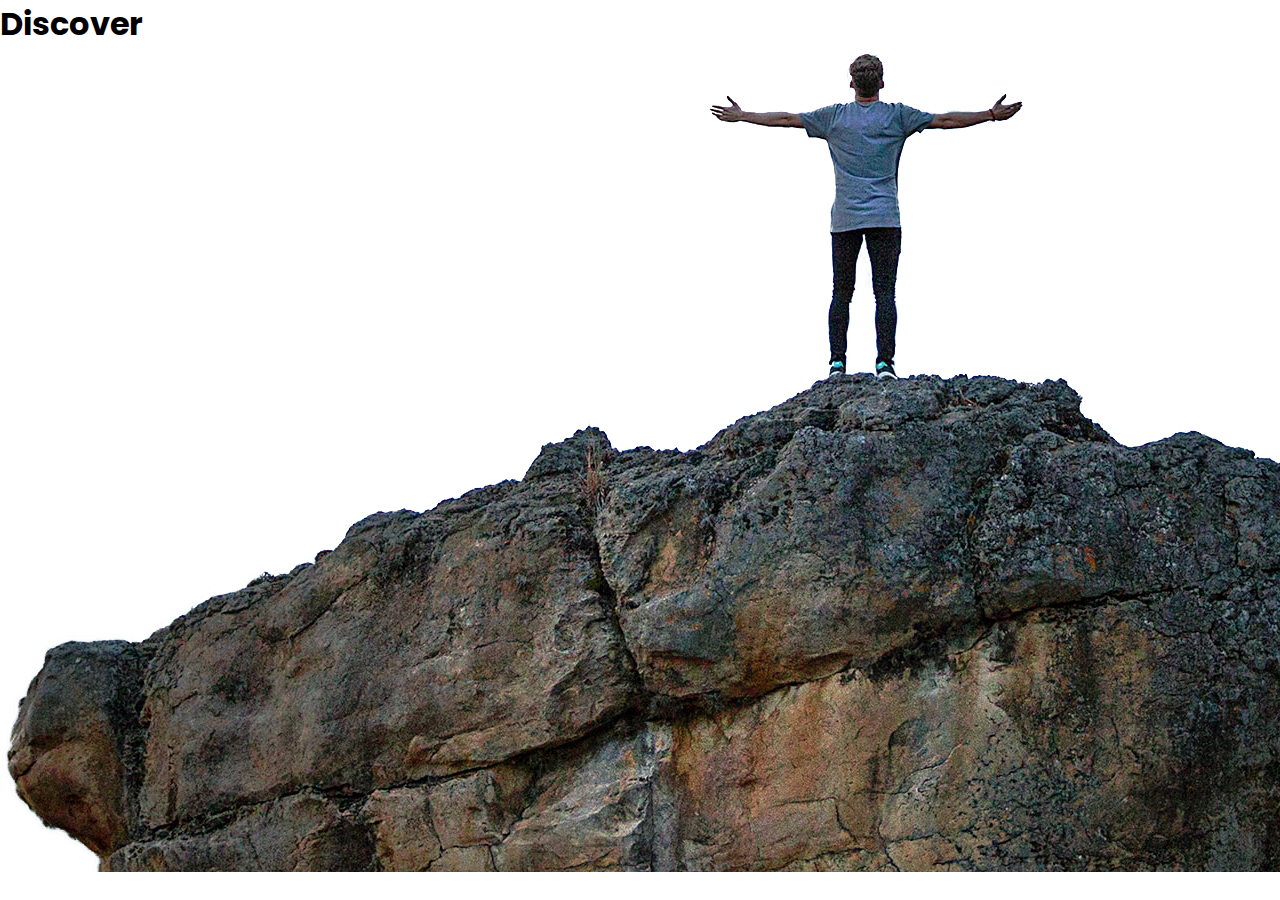
==== parallax-scrolling-background/index.html @ 7a624b16 "init project" ====
<!DOCTYPE html>
<html lang="en">

<head>
    <meta charset="UTF-8">
    <meta http-equiv="X-UA-Compatible" content="IE=edge">
    <meta name="viewport" content="width=device-width, initial-scale=1.0">
    <title>Document</title>
    <link rel="stylesheet" href="style.css">
    <link href='https://unpkg.com/boxicons@2.0.7/css/boxicons.min.css' rel='stylesheet'>
</head>

<body>
    <header class="header">
        <!-- <nav class="container">
            <div class="logo">
                <h3 class="logo__name">Brand <span>Name</span></h3>
            </div>
            <div>
                <i class='bx bx-menu'></i>
            </div>
        </nav> -->

        <h1 class="bg__title translate">Discover</h1>

        <img src="../parallax-scrolling-background/img/person.png" alt="" class="person translate">
        <img src="../parallax-scrolling-background/img/mountain1.png" alt="" class="mountain1 translate">
        <img src="../parallax-scrolling-background/img/mountain2.png" alt="" class="mountain2 translate">
        <img src="../parallax-scrolling-background/img/mountain3.png" alt="" class="mountain3 translate">
        <img src="../parallax-scrolling-background/img/sky.png" alt="" class="sky translate">


    </header>
</body>

</html>
---- parallax-scrolling-background/style.css ----
@import url('https://fonts.googleapis.com/css2?family=Poppins:wght@300;400;600&display=swap');
* {
    padding: 0;
    margin: 0;
    box-sizing: border-box;
}

body {
    font-family: 'Poppins', sans-serif;
}

.header {
    width: 100%;
    height: 100vh;
    position: relative;
    overflow: hidden;
}
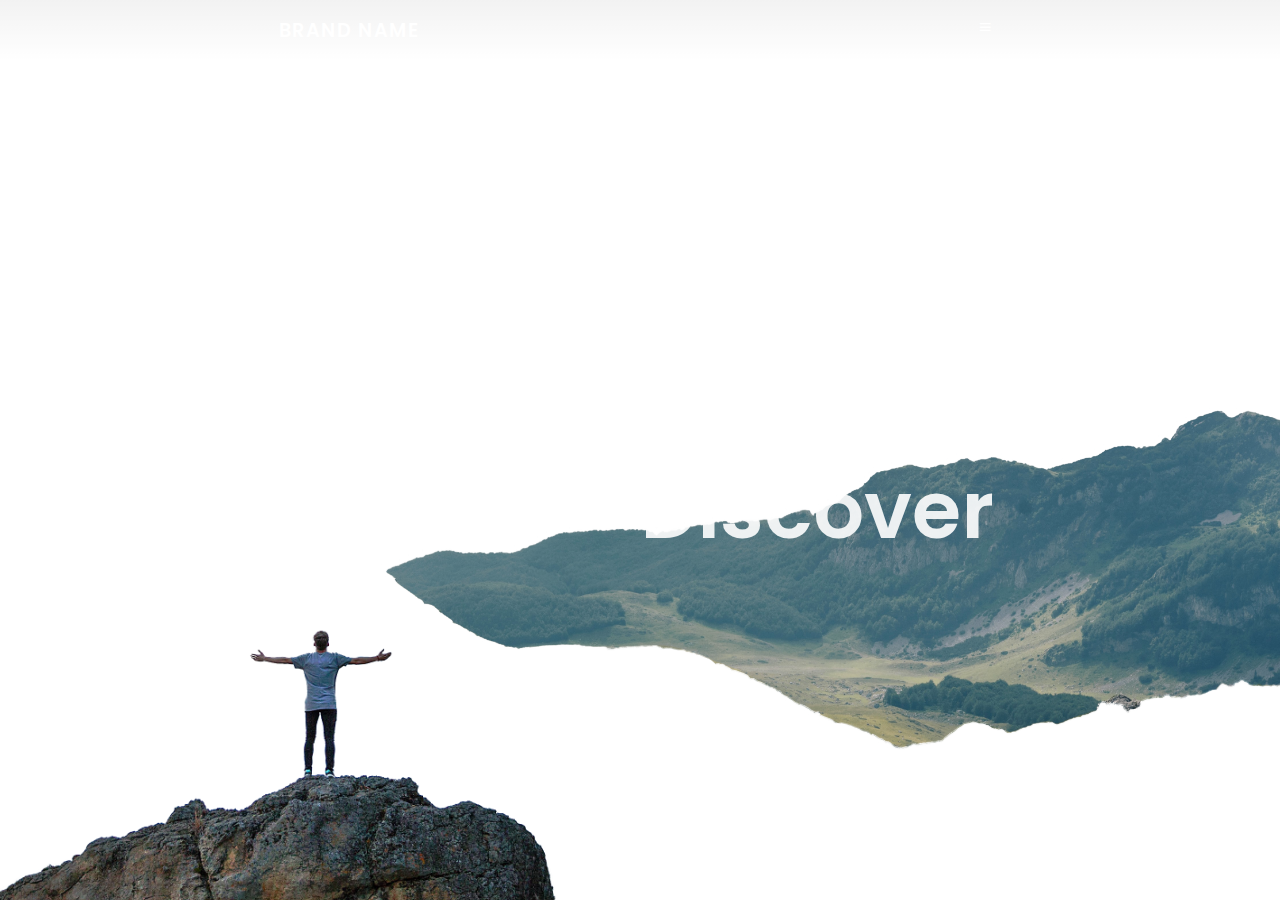
==== commit 0a0b8429: "img bg" ====
--- a/parallax-scrolling-background/index.html
+++ b/parallax-scrolling-background/index.html
@@ -12,25 +12,23 @@
 
 <body>
     <header class="header">
-        <!-- <nav class="container">
-            <div class="logo">
-                <h3 class="logo__name">Brand <span>Name</span></h3>
+        <nav class="navbar">
+            <div class="container">
+                <h3 class="logo">Brand <span>Name</span></h3>
+                <div class="hamburger">
+                    <i class='bx bx-menu'></i>
+                </div>
             </div>
-            <div>
-                <i class='bx bx-menu'></i>
-            </div>
-        </nav> -->
-
+        </nav>
         <h1 class="bg__title translate">Discover</h1>
-
         <img src="../parallax-scrolling-background/img/person.png" alt="" class="person translate">
         <img src="../parallax-scrolling-background/img/mountain1.png" alt="" class="mountain1 translate">
         <img src="../parallax-scrolling-background/img/mountain2.png" alt="" class="mountain2 translate">
         <img src="../parallax-scrolling-background/img/mountain3.png" alt="" class="mountain3 translate">
         <img src="../parallax-scrolling-background/img/sky.png" alt="" class="sky translate">
+    </header>
 
-
-    </header>
+    <section></section>
 </body>
 
 </html>--- a/parallax-scrolling-background/style.css
+++ b/parallax-scrolling-background/style.css
@@ -14,4 +14,95 @@
     height: 100vh;
     position: relative;
     overflow: hidden;
+}
+
+.navbar {
+    position: absolute;
+    top: 0;
+    left: 0;
+    z-index: 30;
+    width: 100%;
+    padding: 1rem 0;
+    z-index: 30;
+    background: linear-gradient(to bottom, rgba( 0, 0, 0, 0.05), transparent)
+}
+
+.container {
+    display: flex;
+    justify-content: space-around;
+}
+
+.logo {
+    color: #fff;
+    font-size: 1.2rem;
+    text-transform: uppercase;
+    letter-spacing: 0.1rem;
+    font-weight: 600;
+}
+
+.hamburger {
+    width: 1.55rem;
+    height: 1.5rem;
+    cursor: pointer;
+    color: #fff;
+}
+
+.mountain1 {
+    position: absolute;
+    bottom: -100px;
+    width: 1500px;
+    right: 0;
+    z-index: 19;
+}
+
+.person {
+    position: absolute;
+    width: 650px;
+    bottom: -100px;
+    left: -70px;
+    z-index: 20;
+}
+
+.mountain2 {
+    position: absolute;
+    width: 1100px;
+    bottom: -100px;
+    left: 0;
+    z-index: 18;
+}
+
+.mountain3 {
+    position: absolute;
+    width: 900px;
+    bottom: 150px;
+    right: 0;
+    z-index: 17;
+}
+
+.sky {
+    position: absolute;
+    width: 2100px;
+    bottom: 250px;
+    right: 0;
+}
+
+.bg__title {
+    position: absolute;
+    color: #fff;
+    font-size: 5rem;
+    font-weight: 600;
+    z-index: 30;
+    width: 100%;
+    top: 50%;
+    left: 50%;
+    opacity: 0.9;
+    /* position: absolute;
+    z-index: 30;
+    line-height: 4rem;
+    top: calc(50% - 2rem);
+    width: 100%;
+    text-align: center;
+    font-size: 5rem;
+    font-weight: 600;
+    color: #fff; */
 }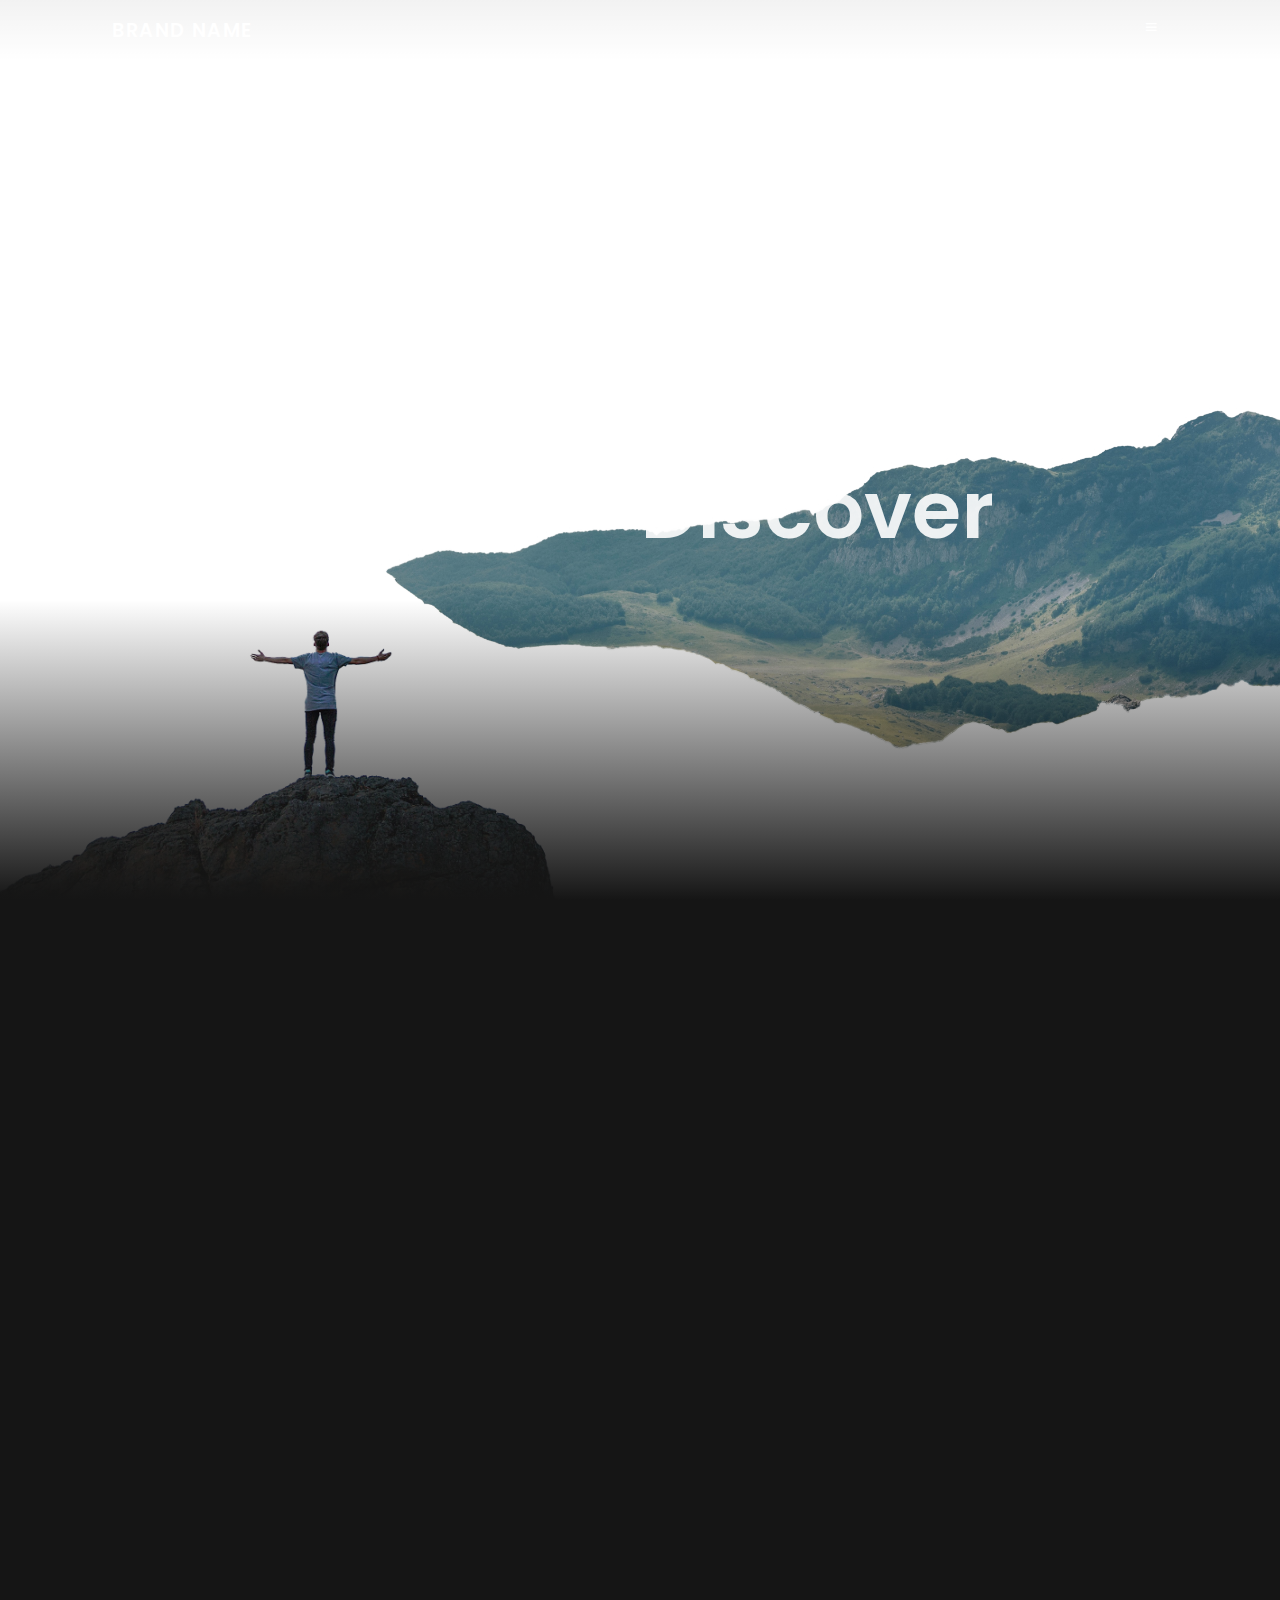
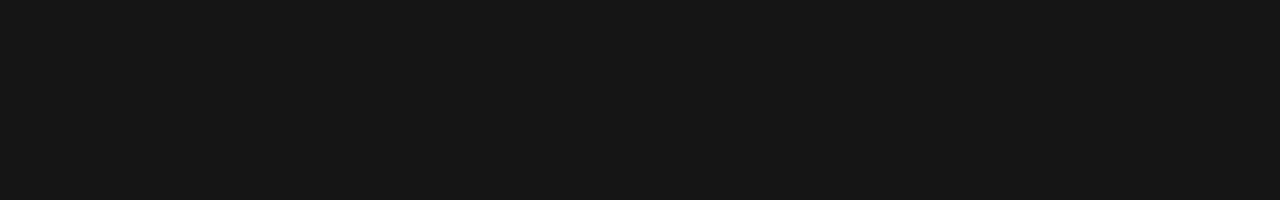
==== commit baf7888d: "done" ====
--- a/parallax-scrolling-background/index.html
+++ b/parallax-scrolling-background/index.html
@@ -20,15 +20,34 @@
                 </div>
             </div>
         </nav>
-        <h1 class="bg__title translate">Discover</h1>
-        <img src="../parallax-scrolling-background/img/person.png" alt="" class="person translate">
-        <img src="../parallax-scrolling-background/img/mountain1.png" alt="" class="mountain1 translate">
-        <img src="../parallax-scrolling-background/img/mountain2.png" alt="" class="mountain2 translate">
-        <img src="../parallax-scrolling-background/img/mountain3.png" alt="" class="mountain3 translate">
-        <img src="../parallax-scrolling-background/img/sky.png" alt="" class="sky translate">
+        <h1 class="bg__title translate" data-speed="0.1">Discover</h1>
+        <img src="../parallax-scrolling-background/img/person.png" data-speed="-0.25" alt="" class="person translate">
+        <img src="../parallax-scrolling-background/img/mountain1.png" data-speed="-0.2" alt="" class="mountain1 translate">
+        <img src="../parallax-scrolling-background/img/mountain2.png" data-speed="0.4" alt="" class="mountain2 translate">
+        <img src="../parallax-scrolling-background/img/mountain3.png" data-speed="0.3" alt="" class="mountain3 translate">
+        <img src="../parallax-scrolling-background/img/sky.png" data-speed="0.5" alt="" class="sky translate">
     </header>
 
-    <section></section>
+    <section>
+        <div class="shadow"></div>
+
+        <div class="container">
+            <div class="content opacity">
+                <h3 class="title">Lorem ipsum
+                    <div class="border"></div>
+                </h3>
+                <p class="text">Lorem ipsum dolor, sit amet consectetur adipisicing elit. Eaque officiis quos expedita ipsa, a quidem inventore voluptates debitis accusamus tenetur qui et voluptas dicta, culpa earum, doloribus odio consectetur consequuntur soluta quasi
+                    nobis! Deserunt voluptatum reiciendis iure expedita sequi quisquam laboriosam temporibus exercitationem.</p>
+            </div>
+
+            <div class="imgSmall opacity">
+                <img src="../parallax-scrolling-background/img/image.jpg" alt="">
+            </div>
+
+        </div>
+    </section>
+
+    <script src="../parallax-scrolling-background/main.js"></script>
 </body>
 
 </html>--- a/parallax-scrolling-background/style.css
+++ b/parallax-scrolling-background/style.css
@@ -28,8 +28,14 @@
 }
 
 .container {
+    max-width: 70rem;
+    padding: 0 2rem;
+    margin: 0 auto;
+}
+
+.navbar>.container {
     display: flex;
-    justify-content: space-around;
+    justify-content: space-between;
 }
 
 .logo {
@@ -105,4 +111,87 @@
     font-size: 5rem;
     font-weight: 600;
     color: #fff; */
+}
+
+section {
+    position: relative;
+    background-color: #151515;
+    width: 100%;
+}
+
+section .container {
+    padding: 3rem;
+    display: grid;
+    grid-template-columns: repeat(2, 1fr);
+    align-items: center;
+    justify-content: center;
+    min-height: 100vh;
+    column-gap: 3rem;
+}
+
+section img {
+    width: 100%;
+}
+
+.content {
+    color: #fff;
+    transform: translateY(-50px);
+}
+
+.imgSmall {
+    transform: translateY(50px);
+}
+
+.title {
+    font-weight: 600;
+    font-size: 1.5rem;
+    margin-bottom: 1rem;
+    padding-bottom: .5rem;
+    position: relative;
+}
+
+.border {
+    position: absolute;
+    width: 40%;
+    height: 3px;
+    background-color: #fff;
+    bottom: 0;
+    left: 0;
+    z-index: 30;
+}
+
+.text {
+    text-align: justify;
+}
+
+.shadow {
+    position: absolute;
+    bottom: 100%;
+    height: 300px;
+    width: 100%;
+    left: 0;
+    z-index: 20;
+    background: linear-gradient(to top, #151515, transparent);
+}
+
+.opacity {
+    opacity: 0;
+}
+
+@media (max-width: 850px) {
+    section .container {
+        grid-template-columns: 1fr;
+    }
+}
+
+@media(max-width: 600px) {
+    .big-title {
+        font-size: 3rem
+    }
+    .text {
+        font-size: .8rem;
+    }
+    .title {
+        font-size: 1.2rem;
+    }
 }